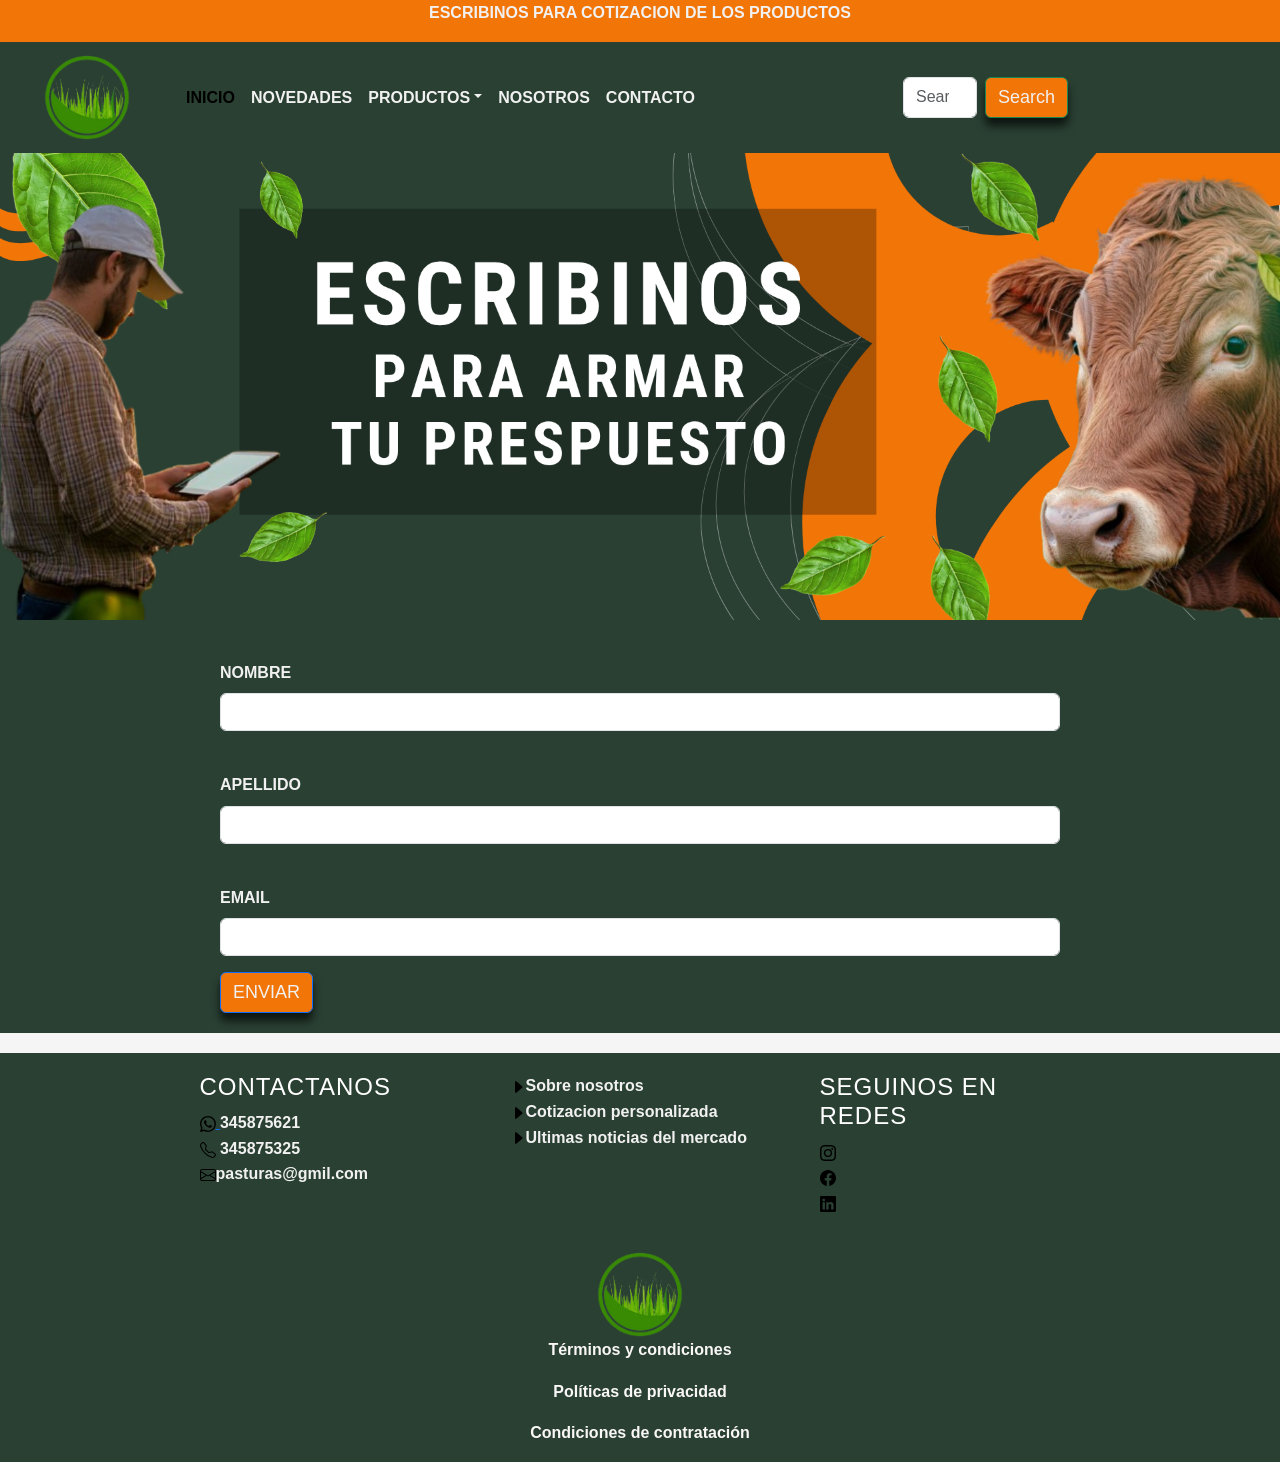
==== pages/contacto.html @ ff21c883 "primer etapa" ====
<!DOCTYPE html>
<html lang="en">
<head>
    <meta charset="UTF-8">
    <meta name="viewport" content="width=device-width, initial-scale=1.0">
    <title>CONTACTO</title>
    <link href="https://cdn.jsdelivr.net/npm/bootstrap@5.3.8/dist/css/bootstrap.min.css" rel="stylesheet" integrity="sha384-sRIl4kxILFvY47J16cr9ZwB07vP4J8+LH7qKQnuqkuIAvNWLzeN8tE5YBujZqJLB" crossorigin="anonymous">
    <link rel="stylesheet" href="/css/style.css">
</head>
<body>
    <header  style="display: flex; justify-content: center;">
      <p>ESCRIBINOS PARA COTIZACION DE LOS PRODUCTOS</p>
    </header>
    <nav class="navbar navbar-expand-lg">
      <div class="container-fluid">
        <a class="navbar-brand" href="index.html"
          ><img
            src="/img/logo.png"
            alt="Logo de Agronomia Pastura"
            width="150px"
        /></a>
        <button
          class="navbar-toggler"
          type="button"
          data-bs-toggle="collapse"
          data-bs-target="#navbarSupportedContent"
          aria-controls="navbarSupportedContent"
          aria-expanded="false"
          aria-label="Toggle navigation"
        >
          <span class="navbar-toggler-icon"></span>
        </button>
        <div class="collapse navbar-collapse" id="navbarSupportedContent">
          <ul class="navbar-nav me-auto mb-2 mb-lg-0">
            <li class="nav-item">
              <a class="nav-link active" aria-current="page" href="/index.html">INICIO</a>
            </li>
            <li class="nav-item">
              <a class="nav-link" href="/pages/novedad.html">NOVEDADES</a>
            </li>
            <li class="nav-item dropdown">
              <a class="nav-link dropdown-toggle" href="#" role="button" data-bs-toggle="dropdown" aria-expanded="false">PRODUCTOS</a>
              <ul class="dropdown-menu">
                <li>
                  <a class="dropdown-item" href="/pages/producto-graminea.html">GRAMINEA</a>
                </li>
                <li>
                  <hr class="dropdown-divider" />
                </li>
                <li>
                  <a class="dropdown-item" href="/pages/producto-leguiminosa.html">LEGUMINOSA</a>
                </li>
                <li>
                  <hr class="dropdown-divider" />
                </li>
                <li>
                  <a class="dropdown-item" href="/pages/producto-alfalfa.html">ALFALFA</a>
                </li>
              </ul>
            </li>
            <li class="nav-item">
              <a class="nav-link" href="/pages/nosotros.html">NOSOTROS</a>
            </li>
            <li class="nav-item">
              <a class="nav-link" href="/pages/contacto.html">CONTACTO</a>
            </li>
          </ul>
          <form class="d-flex" role="search">
            <input class="form-control me-2" type="search"placeholder="Search" aria-label="Search"/>
            <button class="btn btn-outline-success" type="submit">
              Search
            </button>
          </form>
        </div>
      </div>
    </nav>
    <main>
      <section id="Hero-contacto">
          
        <picture>
        <source media="(max-width: 768px") srcset="/img/BG-HERO-CONTACTO-RESPONSIVE.png">
        <img src="/img/BANNER-HERO-CONTACTO.png" class="d-block w-100" alt="Banner pasturas">
        </picture>
                    
      </section>

      <section id="Form">
        <form class="row g-3 needs-validation" novalidate>
          <div class="col-12 col-md-12 position-relative">
            <label for="validationTooltip01" class="form-label">NOMBRE</label>
            <input type="text" class="form-control" id="validationTooltip01"  required>
            <div class="valid-tooltip">
              Looks good!
            </div>
          </div>
          <div class=" col-12 col-md-12 position-relative">
            <label for="validationTooltip02" class="form-label">APELLIDO</label>
            <input type="text" class="form-control" id="validationTooltip02" required>
            <div class="valid-tooltip">
              Looks good!
            </div>
          </div>
          <div class="col-12 col-md-12 position-relative">
            <div class="mb-3">
            <label for="exampleInputEmail1" class="form-label">EMAIL</label>
            <input type="email" class="form-control" id="exampleInputEmail1" aria-describedby="emailHelp">
            
          
          </div>
          <div class="col-12">
            <button class="btn btn-primary" type="submit">ENVIAR</button>
          </div>
        </form>
      </section>
    </main>

    <footer>
      <div class="container">
        <div class="row">
          <div class="col-12 col-md-3 text-white">
            <h4>Contactanos</h4>
            <ul>
                <li><a href="https://wa.me"><img src="/img/whatsapp.svg" alt="Whatsapp"> </a><span>345875621</spa></Li>
                <li><span><img src="/img/telephone.svg" alt="Numero de telefono"> 345875325</span></li>
                <li><a href="https://wa.me"><img src="/img/envelope.svg" alt="Mail"></a><span>pasturas@gmil.com</span></li>
            </ul>
          </div>
          <div class="col-12 col-md-3  text-white">
           <ul>
                <li> <a href="/pages/nosotros.html"><img src="/img/caret-right-fill.svg" alt="Informacion Nostros"></a><span>Sobre nosotros</span></li>
                <li><a href="/pages/contacto.html"><img src="/img/caret-right-fill.svg" alt="Informacion Cotizacion"></a><span>Cotizacion personalizada</span></li>
                <li><a href="/pages/novedad.html"><img src="/img/caret-right-fill.svg" alt="Informacion noticias"></a><span>Ultimas noticias del mercado</span></li>
            </ul>
          </div>
          <div class="col-12 col-md-3 text-white">
            <h4>SEGUINOS EN REDES</h4>
            <ul>
                <li><a href="https://www.instagram.com/colorollan/"><img src="/img/instagram.svg" alt="INSTAGRAM"></a></li>
                <li><a href="https://www.instagram.com/colorollan/"><img src="/img/facebook.svg" alt="FACEBOOK"></a></li>
                <li><a href="www.linkedin.com/in/agostina-rollan-a62007277"><img src="/img/linkedin.svg" alt="LINKEDIN"></a></li>
            </ul>
          </div>
        </div>
        <div class="row">
            <div>
                <div style="display: flex; justify-content: center;"><img src="/img/logo.png" alt="Logo" width="150px"></div>
                <p class="text-center">Términos y condiciones</p>
                <p class="text-center">Políticas de privacidad</p>
                <p class="text-center">Condiciones de contratación</p>
                   
            </div>
        </div>
      </div>
      
    </footer>

    <script
      src="https://cdn.jsdelivr.net/npm/bootstrap@5.3.8/dist/js/bootstrap.bundle.min.js"
      integrity="sha384-FKyoEForCGlyvwx9Hj09JcYn3nv7wiPVlz7YYwJrWVcXK/BmnVDxM+D2scQbITxI"
      crossorigin="anonymous"
    ></script>
</body>
</html>
---- css/style.css ----
body{
    font-family: 'Open Sans', sans-serif;
    font-weight: bold;
    background-color: #f5f5f5;
    color: #faf7f7;
    line-height: 1.6;
}
h1,h2,h3,h4,h5{
    font-family: 'Oswald', sans-serif;
    text-transform: uppercase;
    letter-spacing: 1px;
    
    
}
header{
    background-color: #F27507;
    color: #f1f1f1;
    font-weight: bolder;
}
nav{
    background-color:#2A4033;
    opacity: 75;
}
a.nav-link{
 color: #f1f1f1;
 font-weight:bolder;
}
.dropdown-menu{
    background-color: #2A4033;
  
}
.dropdown-item{
    color: #f1f1f1;
    font-weight:bolder;
}

#titulo-destacados{
    background-image: url(/img/bg-green.jpg);
    background-size: cover;
    background-position: center;
    height: 180px;
    display: flex;
    justify-content: center;
    align-items: center;
    padding: 20px;
    margin: 20px 0 20px 0;
    color:white;

}
@media (max-width: 996px){
    #titulo-destacados h1{
        display: flex;
        justify-content: center;
        font-size: 2.6rem;
        max-width: 500px;
    }
}
@media (max-width: 576px){
    #titulo-destacados h1{
        display: flex;
        justify-content: center;
        font-size: 1.6rem;
        max-width: 300px;
    }
    
}

#Productos-destacados{
     background-color:  #2A4033;
     margin-bottom: 60px;
    padding-bottom: 20px;
    border-radius: 0% 0% 20% 20%;
}
.row{
    padding-top: 20px;
     gap:25px;
     display: flex;
    justify-content: center;
    
}
.card{
    background-color: rgb(255, 255, 250);
    box-shadow: 0 8px 8px rgba(0, 0, 0, 0.678);
    margin: 20px 20px 20px 10px;
    padding-bottom: 15px;
    border-radius: 12px;
    
    
}
.card img{
    
    width: 100%;
    height: 220px;
    opacity:1;
    object-fit: cover;
    border-radius: 5% 5% 0% 0%;
}

.card-title{
    color: #2A4033;
    opacity:1;
    display: flex;
    justify-content: center;

}
.card-text{
    color: #2A4033;
    display: flex;
    justify-content: center;
}
.btn{
    background-color: #F27507;
    box-shadow: 0 8px 8px rgba(0, 0, 0, 0.678);
    font-family: 'Oswald', sans-serif;
    color: #f1f1f1;
    display: flex;
    justify-content: center;
    font-size: large;
    

}


#Información{
    display: flex;
    justify-content: center;
}

footer{
    background-color: #2A4033;
}

footer ul{
    list-style: none;
    padding: 0;
    color: #f1f1f1;
    
}

#Form{
    background-color: #2A4033;
    padding: 20px;
    margin-bottom: 20px;
    color: #f1f1f1;
    font-weight: bold;
    
}
form{
    padding: 0 200px;
}
input{
    width:auto;
}
.card-clima{
    color: #2A4033;
}
#card-clima-extendido{
  color: #2A4033;
  display: flex;
  flex-wrap: nowrap;
}
@media (max-width: 576px){
    #card-clima-extendido{
    display: flex;
    flex-wrap: wrap;
    }
}
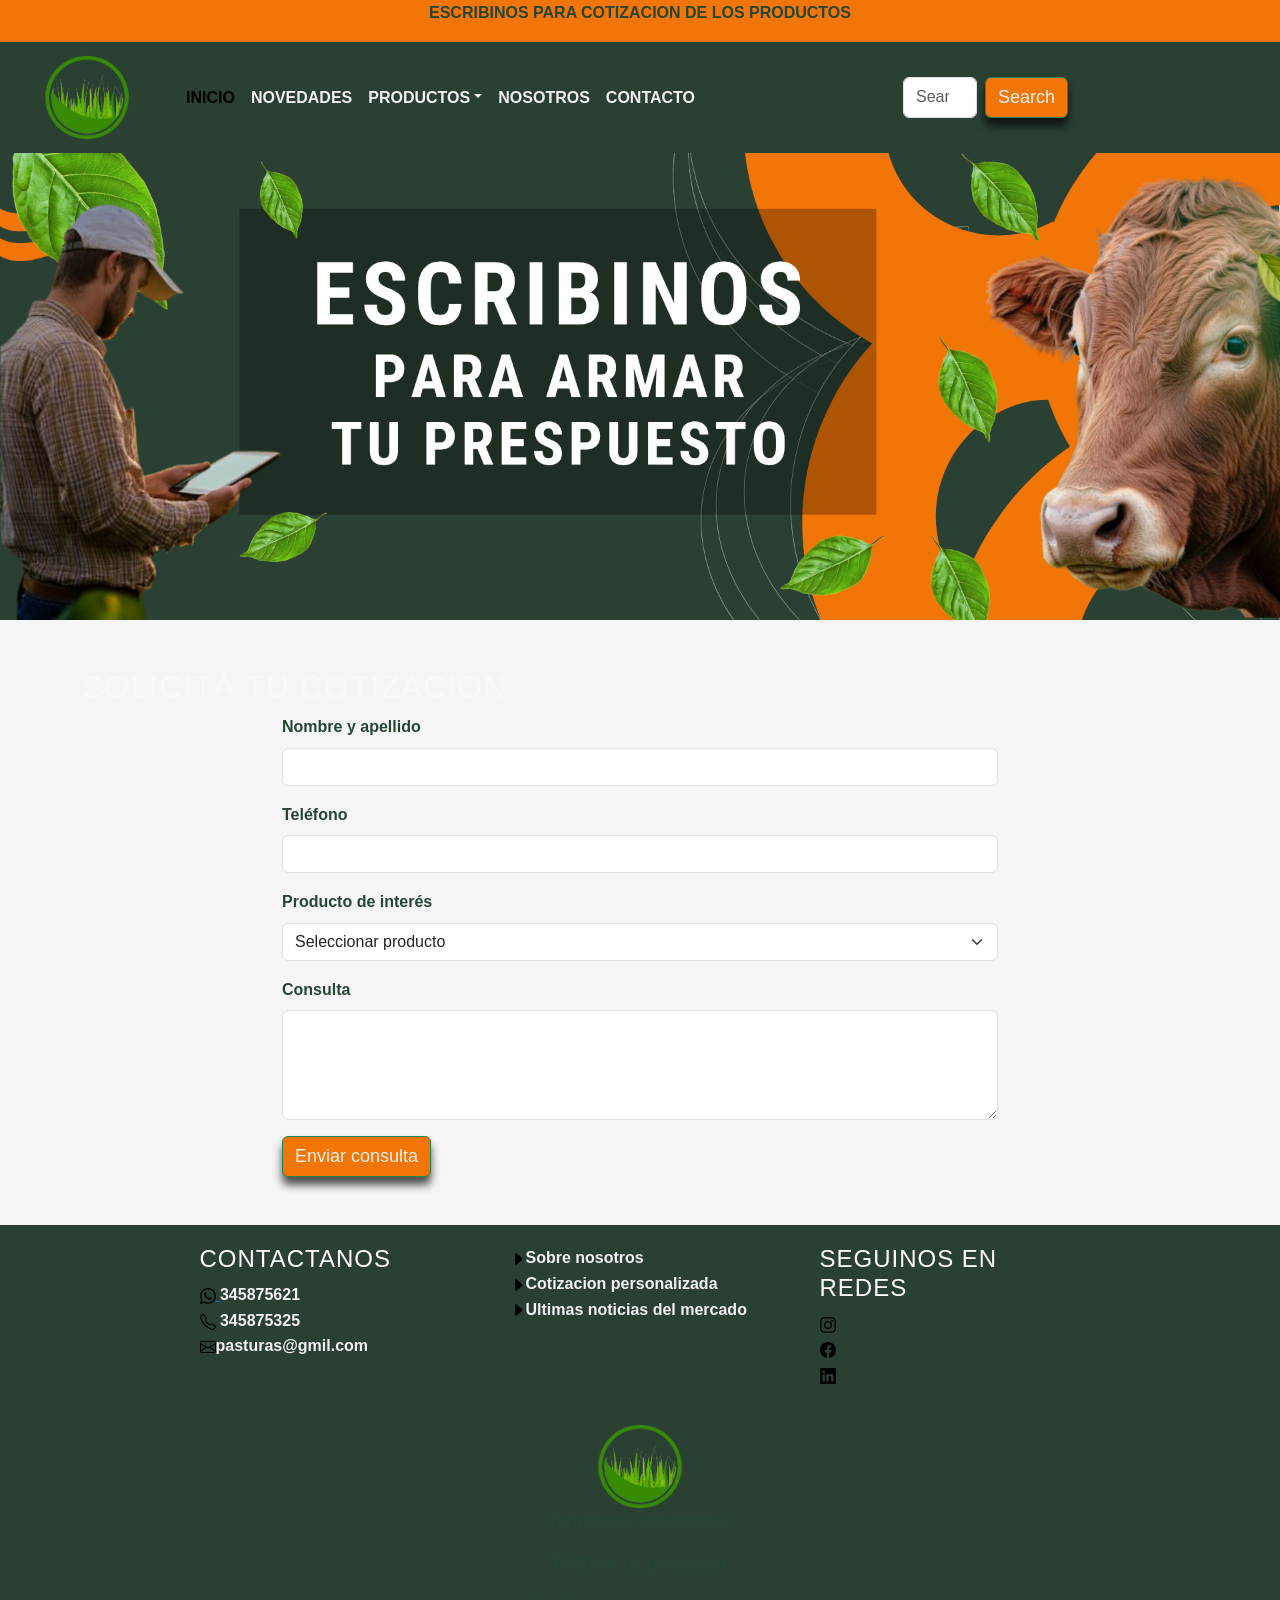
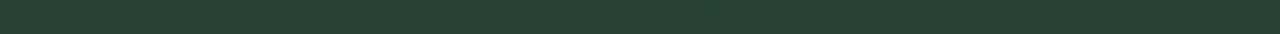
==== commit 770a9fae: "Terminando proyecto, agregue secciones, grafico, formulario" ====
--- a/pages/contacto.html
+++ b/pages/contacto.html
@@ -5,7 +5,7 @@
     <meta name="viewport" content="width=device-width, initial-scale=1.0">
     <title>CONTACTO</title>
     <link href="https://cdn.jsdelivr.net/npm/bootstrap@5.3.8/dist/css/bootstrap.min.css" rel="stylesheet" integrity="sha384-sRIl4kxILFvY47J16cr9ZwB07vP4J8+LH7qKQnuqkuIAvNWLzeN8tE5YBujZqJLB" crossorigin="anonymous">
-    <link rel="stylesheet" href="/css/style.css">
+    <link rel="stylesheet" href="../css/style.css">
 </head>
 <body>
     <header  style="display: flex; justify-content: center;">
@@ -13,9 +13,9 @@
     </header>
     <nav class="navbar navbar-expand-lg">
       <div class="container-fluid">
-        <a class="navbar-brand" href="index.html"
+        <a class="navbar-brand" href="../index.html"
           ><img
-            src="/img/logo.png"
+            src="../img/logo.png"
             alt="Logo de Agronomia Pastura"
             width="150px"
         /></a>
@@ -33,36 +33,36 @@
         <div class="collapse navbar-collapse" id="navbarSupportedContent">
           <ul class="navbar-nav me-auto mb-2 mb-lg-0">
             <li class="nav-item">
-              <a class="nav-link active" aria-current="page" href="/index.html">INICIO</a>
+              <a class="nav-link active" aria-current="page" href="../index.html">INICIO</a>
             </li>
             <li class="nav-item">
-              <a class="nav-link" href="/pages/novedad.html">NOVEDADES</a>
+              <a class="nav-link" href="../pages/novedad.html">NOVEDADES</a>
             </li>
             <li class="nav-item dropdown">
               <a class="nav-link dropdown-toggle" href="#" role="button" data-bs-toggle="dropdown" aria-expanded="false">PRODUCTOS</a>
               <ul class="dropdown-menu">
                 <li>
-                  <a class="dropdown-item" href="/pages/producto-graminea.html">GRAMINEA</a>
+                  <a class="dropdown-item" href="../pages/producto-graminea.html">GRAMINEA</a>
                 </li>
                 <li>
                   <hr class="dropdown-divider" />
                 </li>
                 <li>
-                  <a class="dropdown-item" href="/pages/producto-leguiminosa.html">LEGUMINOSA</a>
+                  <a class="dropdown-item" href="../pages/producto-leguiminosa.html">LEGUMINOSA</a>
                 </li>
                 <li>
                   <hr class="dropdown-divider" />
                 </li>
                 <li>
-                  <a class="dropdown-item" href="/pages/producto-alfalfa.html">ALFALFA</a>
+                  <a class="dropdown-item" href="../pages/producto-alfalfa.html">ALFALFA</a>
                 </li>
               </ul>
             </li>
             <li class="nav-item">
-              <a class="nav-link" href="/pages/nosotros.html">NOSOTROS</a>
+              <a class="nav-link" href="../pages/nosotros.html">NOSOTROS</a>
             </li>
             <li class="nav-item">
-              <a class="nav-link" href="/pages/contacto.html">CONTACTO</a>
+              <a class="nav-link" href="../pages/contacto.html">CONTACTO</a>
             </li>
           </ul>
           <form class="d-flex" role="search">
@@ -78,38 +78,42 @@
       <section id="Hero-contacto">
           
         <picture>
-        <source media="(max-width: 768px") srcset="/img/BG-HERO-CONTACTO-RESPONSIVE.png">
-        <img src="/img/BANNER-HERO-CONTACTO.png" class="d-block w-100" alt="Banner pasturas">
+        <source media="(max-width: 768px") srcset="../img/BG-HERO-CONTACTO-RESPONSIVE.png">
+        <img src="../img/BANNER-HERO-CONTACTO.png" class="d-block w-100" alt="Banner pasturas">
         </picture>
                     
       </section>
 
-      <section id="Form">
-        <form class="row g-3 needs-validation" novalidate>
-          <div class="col-12 col-md-12 position-relative">
-            <label for="validationTooltip01" class="form-label">NOMBRE</label>
-            <input type="text" class="form-control" id="validationTooltip01"  required>
-            <div class="valid-tooltip">
-              Looks good!
-            </div>
+      <section id="Formulario" class="container my-5">
+        <h2>Solicitá tu cotización</h2>
+
+        <form>
+          <div class="mb-3">
+            <label for="nombre" class="form-label">Nombre y apellido</label>
+            <input type="text" class="form-control" id="nombre" required>
           </div>
-          <div class=" col-12 col-md-12 position-relative">
-            <label for="validationTooltip02" class="form-label">APELLIDO</label>
-            <input type="text" class="form-control" id="validationTooltip02" required>
-            <div class="valid-tooltip">
-              Looks good!
-            </div>
+
+          <div class="mb-3">
+            <label for="telefono" class="form-label">Teléfono</label>
+            <input type="tel" class="form-control" id="telefono" required>
           </div>
-          <div class="col-12 col-md-12 position-relative">
-            <div class="mb-3">
-            <label for="exampleInputEmail1" class="form-label">EMAIL</label>
-            <input type="email" class="form-control" id="exampleInputEmail1" aria-describedby="emailHelp">
-            
-          
+
+          <div class="mb-3">
+            <label for="producto" class="form-label">Producto de interés</label>
+            <select class="form-select" id="producto" required>
+              <option value="">Seleccionar producto</option>
+              <option>Raigrás anual LE284</option>
+              <option>Alfalfa</option>
+              <option>Luminosa</option>
+            </select>
           </div>
-          <div class="col-12">
-            <button class="btn btn-primary" type="submit">ENVIAR</button>
+
+          <div class="mb-3">
+            <label for="mensaje" class="form-label">Consulta</label>
+            <textarea class="form-control" id="mensaje" rows="4"></textarea>
           </div>
+
+          <button type="submit" class="btn btn-success">Enviar consulta</button>
         </form>
       </section>
     </main>
@@ -120,30 +124,30 @@
           <div class="col-12 col-md-3 text-white">
             <h4>Contactanos</h4>
             <ul>
-                <li><a href="https://wa.me"><img src="/img/whatsapp.svg" alt="Whatsapp"> </a><span>345875621</spa></Li>
-                <li><span><img src="/img/telephone.svg" alt="Numero de telefono"> 345875325</span></li>
-                <li><a href="https://wa.me"><img src="/img/envelope.svg" alt="Mail"></a><span>pasturas@gmil.com</span></li>
+                <li><a href="https://wa.me"><img src="../img/whatsapp.svg" alt="Whatsapp"> </a><span>345875621</spa></Li>
+                <li><span><img src="../img/telephone.svg" alt="Numero de telefono"> 345875325</span></li>
+                <li><a href="https://wa.me"><img src="../img/envelope.svg" alt="Mail"></a><span>pasturas@gmil.com</span></li>
             </ul>
           </div>
           <div class="col-12 col-md-3  text-white">
            <ul>
-                <li> <a href="/pages/nosotros.html"><img src="/img/caret-right-fill.svg" alt="Informacion Nostros"></a><span>Sobre nosotros</span></li>
-                <li><a href="/pages/contacto.html"><img src="/img/caret-right-fill.svg" alt="Informacion Cotizacion"></a><span>Cotizacion personalizada</span></li>
-                <li><a href="/pages/novedad.html"><img src="/img/caret-right-fill.svg" alt="Informacion noticias"></a><span>Ultimas noticias del mercado</span></li>
+                <li> <a href="../pages/nosotros.html"><img src="../img/caret-right-fill.svg" alt="Informacion Nostros"></a><span>Sobre nosotros</span></li>
+                <li><a href="../pages/contacto.html"><img src="../img/caret-right-fill.svg" alt="Informacion Cotizacion"></a><span>Cotizacion personalizada</span></li>
+                <li><a href="../pages/novedad.html"><img src="../img/caret-right-fill.svg" alt="Informacion noticias"></a><span>Ultimas noticias del mercado</span></li>
             </ul>
           </div>
           <div class="col-12 col-md-3 text-white">
             <h4>SEGUINOS EN REDES</h4>
             <ul>
-                <li><a href="https://www.instagram.com/colorollan/"><img src="/img/instagram.svg" alt="INSTAGRAM"></a></li>
-                <li><a href="https://www.instagram.com/colorollan/"><img src="/img/facebook.svg" alt="FACEBOOK"></a></li>
-                <li><a href="www.linkedin.com/in/agostina-rollan-a62007277"><img src="/img/linkedin.svg" alt="LINKEDIN"></a></li>
+                <li><a href="https://www.instagram.com/colorollan/"><img src="../img/instagram.svg" alt="INSTAGRAM"></a></li>
+                <li><a href="https://www.instagram.com/colorollan/"><img src="../img/facebook.svg" alt="FACEBOOK"></a></li>
+                <li><a href="www.linkedin.com/in/agostina-rollan-a62007277"><img src="../img/linkedin.svg" alt="LINKEDIN"></a></li>
             </ul>
           </div>
         </div>
         <div class="row">
             <div>
-                <div style="display: flex; justify-content: center;"><img src="/img/logo.png" alt="Logo" width="150px"></div>
+                <div style="display: flex; justify-content: center;"><img src="../img/logo.png" alt="Logo" width="150px"></div>
                 <p class="text-center">Términos y condiciones</p>
                 <p class="text-center">Políticas de privacidad</p>
                 <p class="text-center">Condiciones de contratación</p>
--- a/css/style.css
+++ b/css/style.css
@@ -55,7 +55,7 @@
         max-width: 500px;
     }
 }
-@media (max-width: 576px){
+@media (max-width: 768px){
     #titulo-destacados h1{
         display: flex;
         justify-content: center;
@@ -66,10 +66,15 @@
 }
 
 #Productos-destacados{
-     background-color:  #2A4033;
-     margin-bottom: 60px;
+    background-color:  #2A4033;
+    margin-bottom: 60px;
     padding-bottom: 20px;
     border-radius: 0% 0% 20% 20%;
+}
+@media (max-width: 768px){
+    #Productos-destacados{
+    border-radius: 0%;
+    }
 }
 .row{
     padding-top: 20px;
@@ -87,6 +92,7 @@
     
     
 }
+
 .card img{
     
     width: 100%;
@@ -159,9 +165,211 @@
   display: flex;
   flex-wrap: nowrap;
 }
-@media (max-width: 576px){
+@media (max-width: 768px){
     #card-clima-extendido{
     display: flex;
     flex-wrap: wrap;
     }
 }
+
+#Card-productos{
+    margin: 25px;
+}
+#Card-productos img {
+    margin-top: 5px;
+    object-fit: contain;
+}
+.card-body{
+    display: flex;
+    flex-direction: column;
+    align-items: center;
+}
+
+.card-body-p{
+    
+    flex-direction: column;
+    align-items: flex-start;
+    background-color:f1f1f1 ;
+}
+#Card-productos h5{
+    font-weight: bolder;
+    color: #2A4033;
+    box-shadow: none;
+    padding-bottom: 10px;
+}
+#boton-prod{
+    padding: 8px 20px; 
+    font-size: 25px;   
+    font-weight: bolder;
+    width:min-content;
+    flex-direction: row;
+    justify-content: center;
+    border-radius: 25px;
+}
+
+#Ficha-Tecnica{
+    color: #2A4033;
+    max-width: 900px;
+    margin: 50px auto;
+    background-color: white;
+    padding: 40px;
+    border-radius: 15px;
+    box-shadow: 0 4px 15px rgba(0,0,0,.15);
+}
+#Ficha-Tecnica  h2, h3{
+    font-weight: bolder;
+}
+.ficha-body{
+    display: flex;
+    flex-direction: column;
+    align-items: center;
+    padding: 30px;
+}
+#Clima-ext{
+    display: flex;
+    flex-wrap: wrap;
+    flex-direction: row;
+}
+#Clima-ext h2 {
+  text-align: center;
+  margin-bottom: 30px;
+}
+
+.card-clima-ext {
+  background-color: white;
+  padding: 18px;
+  border-radius: 12px;
+  box-shadow: 0 4px 12px rgba(0,0,0,.12);
+  height: 100%;
+  text-align: center;
+}
+
+.card-clima-ext h3 {
+  font-size: 20px;
+  color: #254635;
+}
+
+.card-clima-ext p {
+  margin-bottom: 8px;
+}
+
+#Beneficios .col-md-3{
+    background:#254635;
+    padding: 25px;
+    border-radius: 12px;
+    box-shadow: 0 3px 10px rgba(0,0,0,.10);
+}
+
+#Beneficios img{
+    width: 40px;
+    height: 40px;
+    margin-bottom: 10px;
+    color: #f1f1f1;
+}
+
+#Beneficios-Novedad{
+    background-image: url(../img/BANNER-NOVEDAD-BENEF.png);
+    background-size: cover;
+    height:450px;
+   
+}
+#Beneficios-Novedad .carousel-item{
+    min-height: 350px;
+}
+
+#Beneficios-Novedad .carousel-caption{
+     position: absolute;
+    left: auto;
+    right: 50px;
+    top: 50%;
+    transform: translateY(-50%);
+    text-align: left;
+    width: 45%;
+    color: #254635;
+
+}
+
+#Beneficios-Novedad .carousel-caption h5{
+    font-size: 50px;
+    font-weight: bolder;
+}
+
+#Beneficios-Novedad .carousel-caption p{
+    font-size: 20px;
+}
+
+#Beneficios-Novedad .carousel-control-next-icon, .carousel-control-prev-icon{
+    background-color:#F27507;
+}
+@media (max-width: 768px){
+    #Beneficios-Novedad{
+    background-image: url(../img/BG-NOVEDAD-BENEF-RESP.png);
+    background-size: cover;
+    height: 850px;
+   
+    }
+    #Beneficios-Novedad .carousel-item{
+        min-height: 768px;
+    }
+
+    #Beneficios-Novedad .carousel-caption{
+    
+        color: #254635;
+        display: flex;
+        flex-direction: column;
+        flex-wrap: nowrap;
+        align-items: center;
+        text-align: center;
+        left: 200px;
+        
+    }
+    #Beneficios-Novedad .carousel-caption p{
+    font-size: 20px;
+     }   
+
+}
+
+#Beneficios-Novedad-2{
+    background-image: url(../img/BANNE-NOVEDAD-ABOUT.png);
+    background-size: cover;
+    height:650px;
+    margin-bottom: 25px;
+    
+
+}
+#Beneficios-Novedad-2 h3, p{
+    color: #254635;
+}
+
+@media (max-width: 768px){
+    #Beneficios-Novedad-2{
+    background-image: url(../img/BG-NOVEDAD-ABOUT-RESP.png);
+    background-size: cover;
+    height: 1600px;
+    }
+}
+ .tarjeta-cuadrada{
+    background-color: rgba(250, 144, 5, 0.76);
+    padding: 18px;
+    border-radius: 12px;
+    box-shadow: 0 4px 12px rgba(0,0,0,.12);
+    height: 100%;
+    text-align: center;
+  
+ }
+ #Formulario label{
+    color:#254635;
+ }
+ #SeccionGrafico{
+    padding: 40px 0;
+}
+
+#SeccionGrafico h2{
+    color: #254635;
+}
+
+#graficoClima{
+    width: 100%;
+    height: 400px;
+    background-color: #ffffff;
+}
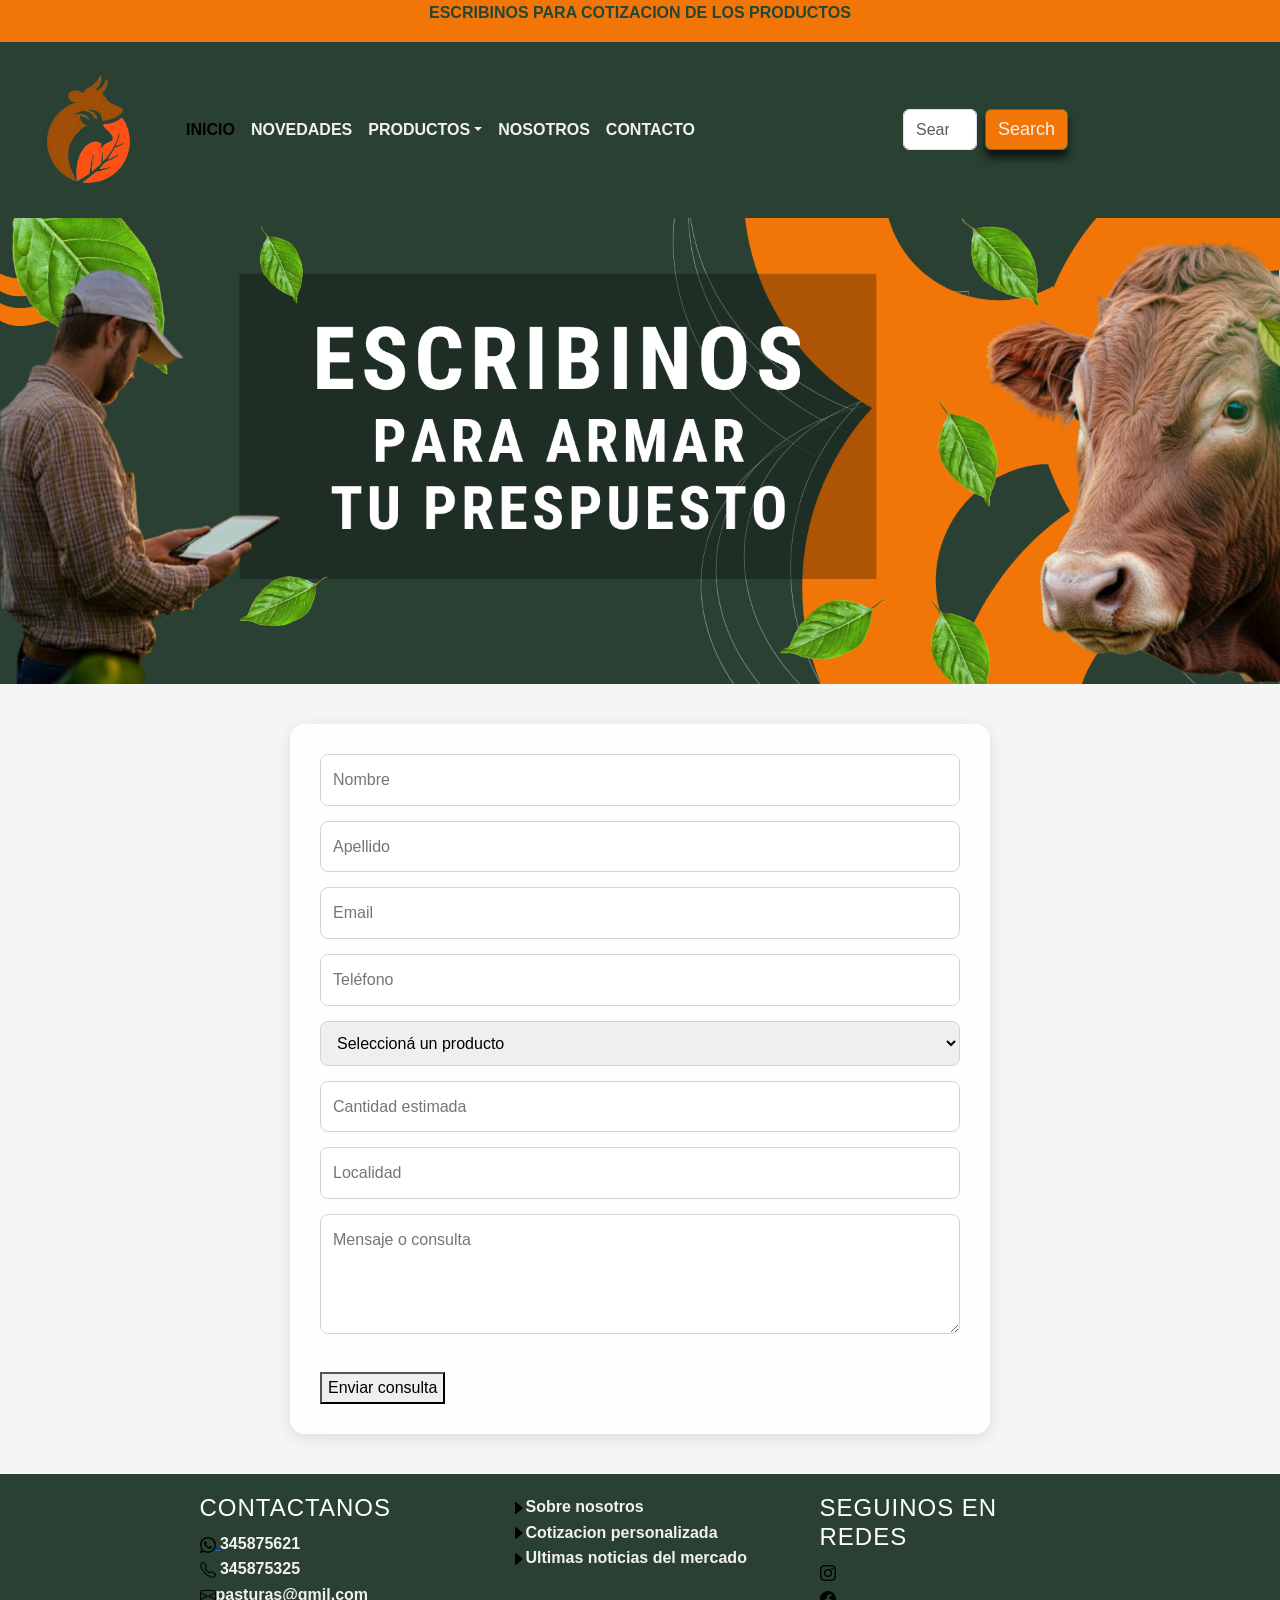
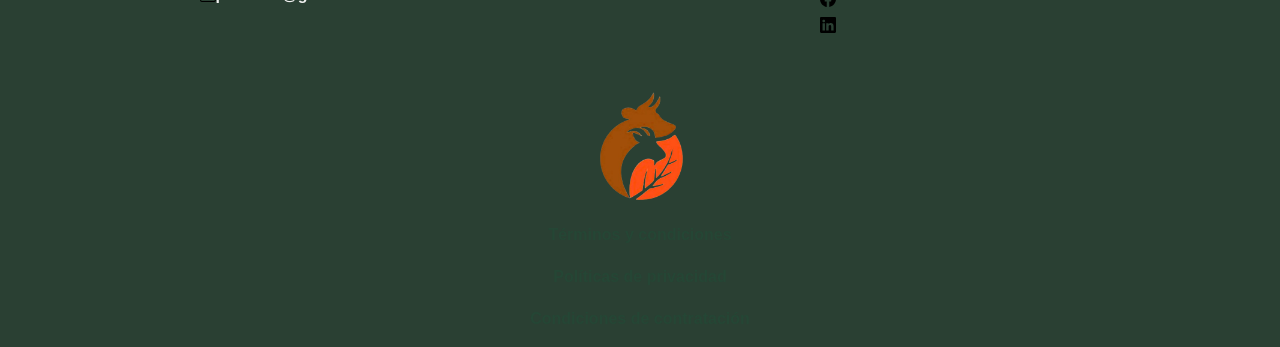
==== commit 8a2fbebf: "Correcion formulario form, clima extendido filtro, css correccion, cambio logo" ====
--- a/pages/contacto.html
+++ b/pages/contacto.html
@@ -83,39 +83,30 @@
         </picture>
                     
       </section>
+      <section id="Formulario">
+          <form id="formContacto">
+            <input type="text" id="nombre" placeholder="Nombre">
+            <input type="text" id="apellido" placeholder="Apellido">
+            <input type="email" id="email" placeholder="Email">
+            <input type="tel" id="telefono" placeholder="Teléfono">
+            
+            <select id="producto">
+              <option value="">Seleccioná un producto</option>
+              <option value="gramineas">Gramíneas</option>
+              <option value="leguminosas">Leguminosas</option>
+              <option value="pasturas">Pasturas</option>
+            </select>
 
-      <section id="Formulario" class="container my-5">
-        <h2>Solicitá tu cotización</h2>
+            <input type="number" id="cantidad" placeholder="Cantidad estimada">
+            <input type="text" id="localidad" placeholder="Localidad">
+            <textarea id="mensaje" placeholder="Mensaje o consulta"></textarea>
 
-        <form>
-          <div class="mb-3">
-            <label for="nombre" class="form-label">Nombre y apellido</label>
-            <input type="text" class="form-control" id="nombre" required>
-          </div>
+            <p id="errorFormulario"></p>
 
-          <div class="mb-3">
-            <label for="telefono" class="form-label">Teléfono</label>
-            <input type="tel" class="form-control" id="telefono" required>
-          </div>
-
-          <div class="mb-3">
-            <label for="producto" class="form-label">Producto de interés</label>
-            <select class="form-select" id="producto" required>
-              <option value="">Seleccionar producto</option>
-              <option>Raigrás anual LE284</option>
-              <option>Alfalfa</option>
-              <option>Luminosa</option>
-            </select>
-          </div>
-
-          <div class="mb-3">
-            <label for="mensaje" class="form-label">Consulta</label>
-            <textarea class="form-control" id="mensaje" rows="4"></textarea>
-          </div>
-
-          <button type="submit" class="btn btn-success">Enviar consulta</button>
-        </form>
+            <button type="submit">Enviar consulta</button>
+          </form>
       </section>
+      
     </main>
 
     <footer>
--- a/css/style.css
+++ b/css/style.css
@@ -225,32 +225,91 @@
     align-items: center;
     padding: 30px;
 }
-#Clima-ext{
-    display: flex;
-    flex-wrap: wrap;
-    flex-direction: row;
-}
+.card-clima-actual{
+    background:#fff;
+    color:#254635;
+    width:100%;
+    max-width:500px;
+    padding:30px;
+    border-radius:15px;
+    box-shadow:0 4px 12px rgba(0,0,0,.12);
+    text-align:center;
+    justify-content: center;
+    
+
+}
+
+.card-clima-actual h2{
+    margin-bottom:25px;
+    color:#254635;
+}
+
+#Clima-ext {
+  padding: 50px 0;
+  color: #254635;
+}
+
 #Clima-ext h2 {
   text-align: center;
+  margin-bottom: 25px;
+  color: #254635;
+}
+
+.buscador-clima {
+  display: flex;
+  justify-content: center;
   margin-bottom: 30px;
 }
 
+#buscadorClima {
+  width: 100%;
+  max-width: 360px;
+  padding: 12px 15px;
+  border: 1px solid #ccc;
+  border-radius: 10px;
+  font-size: 16px;
+}
+
+#card-clima-extendido {
+  display: flex;
+  flex-wrap: wrap;
+  justify-content: center;
+}
+
 .card-clima-ext {
-  background-color: white;
-  padding: 18px;
-  border-radius: 12px;
-  box-shadow: 0 4px 12px rgba(0,0,0,.12);
-  height: 100%;
+  background-color:#254635;
+  color:#ccc;
+  padding: 22px;
+  border-radius: 14px;
+  box-shadow: 0 4px 12px rgba(0, 0, 0, 0.12);
+  min-height: 210px;
   text-align: center;
+  transition: transform 0.3s;
+}
+
+.card-clima-ext:hover {
+  transform: translateY(-5px);
 }
 
 .card-clima-ext h3 {
-  font-size: 20px;
-  color: #254635;
+  font-size: 1.3rem;
+  color:#ccc;
+  margin-bottom: 15px;
 }
 
 .card-clima-ext p {
   margin-bottom: 8px;
+  color:#ccc;
+}
+
+@media (max-width: 768px) {
+  #Clima-ext {
+    padding: 35px 15px;
+  }
+
+  .card-clima-ext {
+    min-height: auto;
+  }
 }
 
 #Beneficios .col-md-3{
@@ -360,7 +419,31 @@
  #Formulario label{
     color:#254635;
  }
- #SeccionGrafico{
+ #formContacto {
+  max-width: 700px;
+  margin: 40px auto;
+  padding: 30px;
+  background-color: rgba(255, 255, 255, 0.95);
+  border-radius: 15px;
+  box-shadow: 0 4px 15px rgba(0, 0, 0, 0.1);
+}
+
+#formContacto input, #formContacto select, #formContacto textarea {
+  width: 100%;
+  padding: 12px;
+  margin-bottom: 15px;
+  border: 1px solid #d4d4d4;
+  border-radius: 8px;
+  font-size: 1rem;
+  font-family: inherit;
+}
+
+#formContacto textarea {
+  min-height: 120px;
+  resize: vertical;
+}
+ 
+#SeccionGrafico{
     padding: 40px 0;
 }
 
@@ -372,4 +455,18 @@
     width: 100%;
     height: 400px;
     background-color: #ffffff;
+}
+
+.buscador{
+    display:flex;
+    justify-content:center;
+    margin:20px 0;
+}
+
+#buscadorClima{
+    width:300px;
+    max-width:90%;
+    padding:10px;
+    border:1px solid #ccc;
+    border-radius:8px;
 }
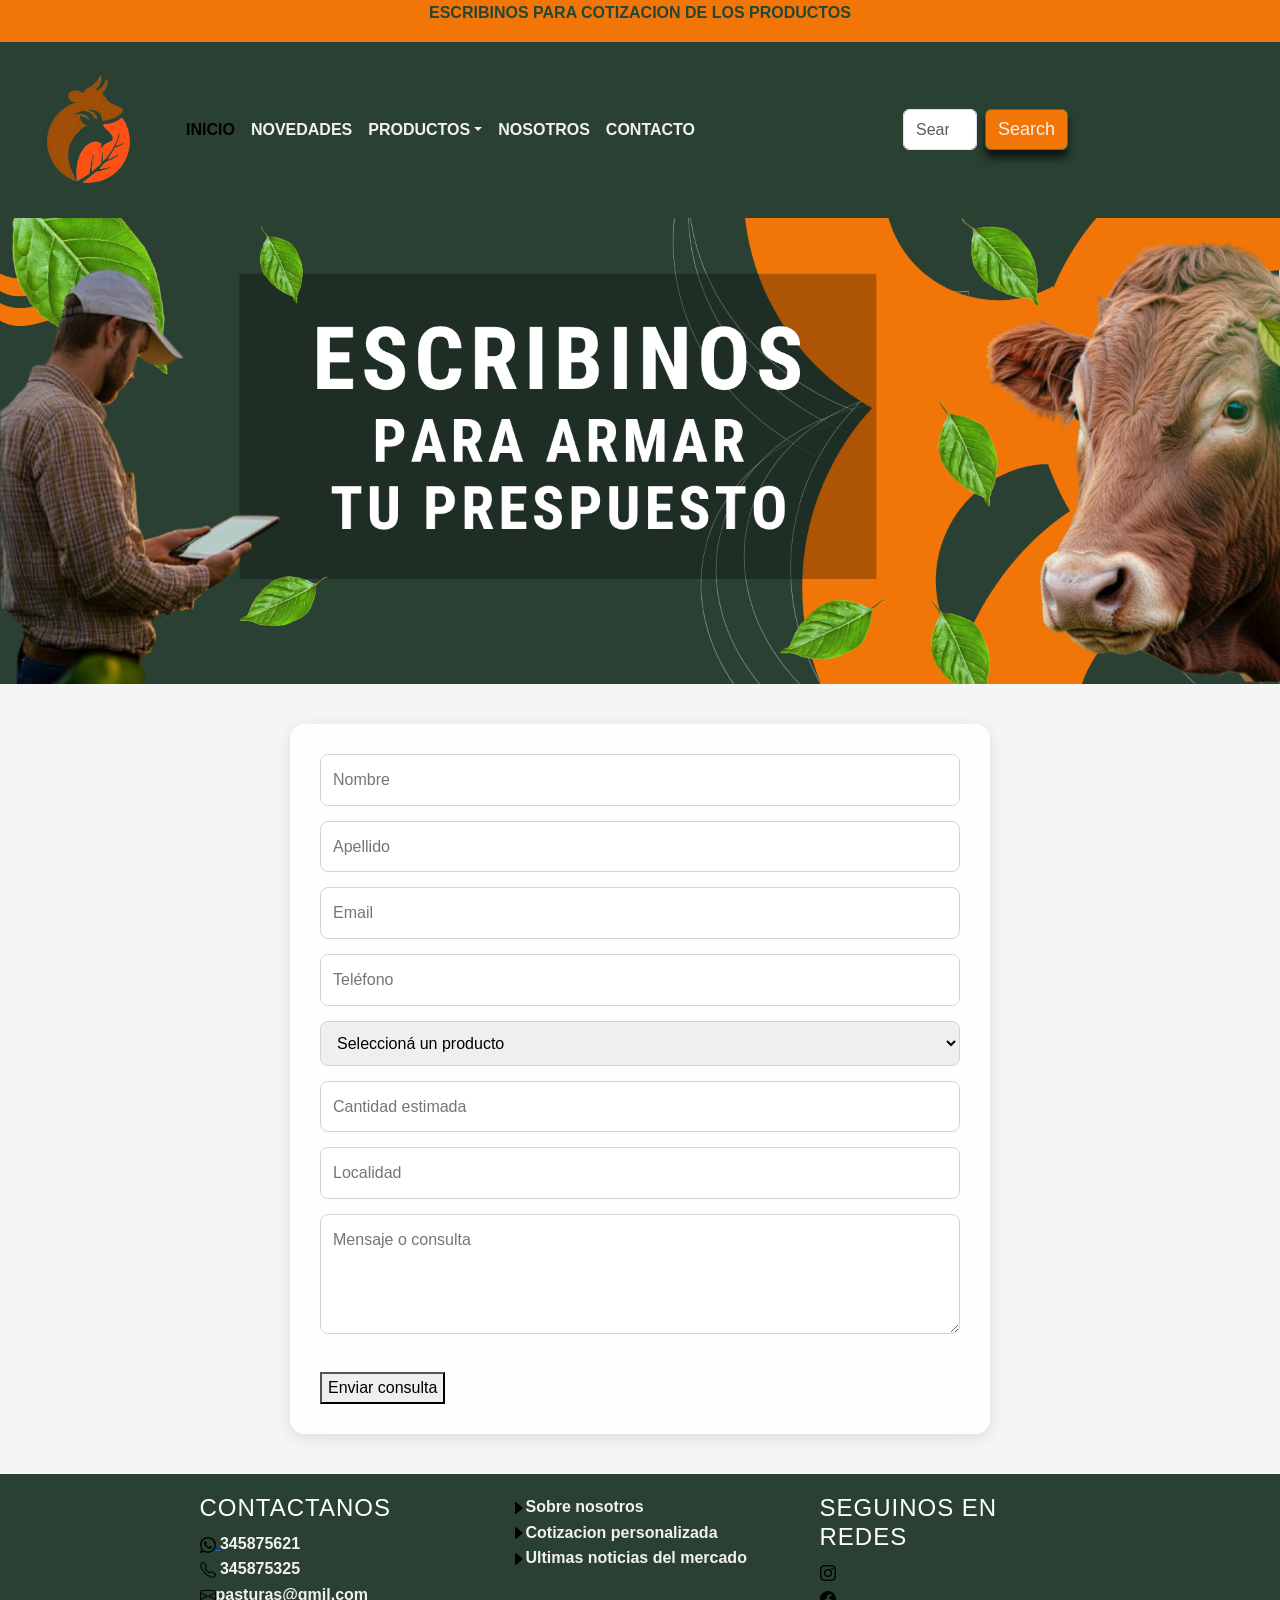
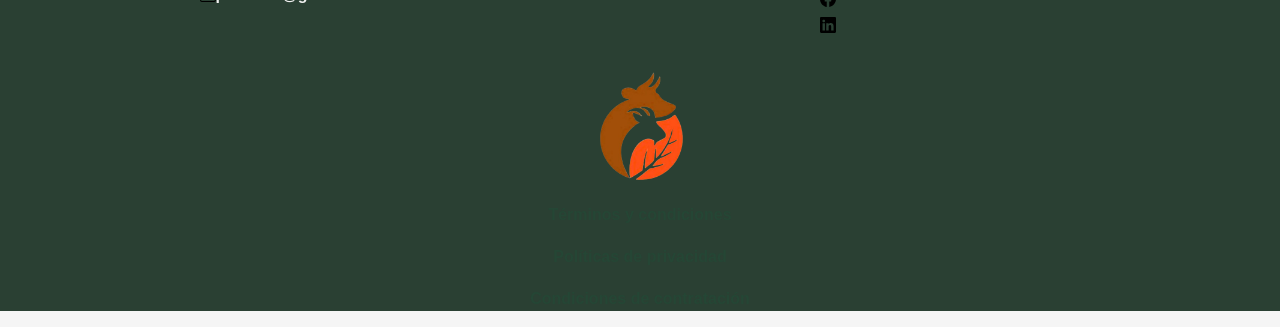
==== commit 45594d58: "Ultimos detalles" ====
--- a/pages/contacto.html
+++ b/pages/contacto.html
@@ -136,7 +136,7 @@
             </ul>
           </div>
         </div>
-        <div class="row">
+        <div class="row-footer">
             <div>
                 <div style="display: flex; justify-content: center;"><img src="../img/logo.png" alt="Logo" width="150px"></div>
                 <p class="text-center">Términos y condiciones</p>
--- a/css/style.css
+++ b/css/style.css
@@ -469,4 +469,7 @@
     padding:10px;
     border:1px solid #ccc;
     border-radius:8px;
-}+}
+    .row-footer{
+        color: #ccc;
+    }
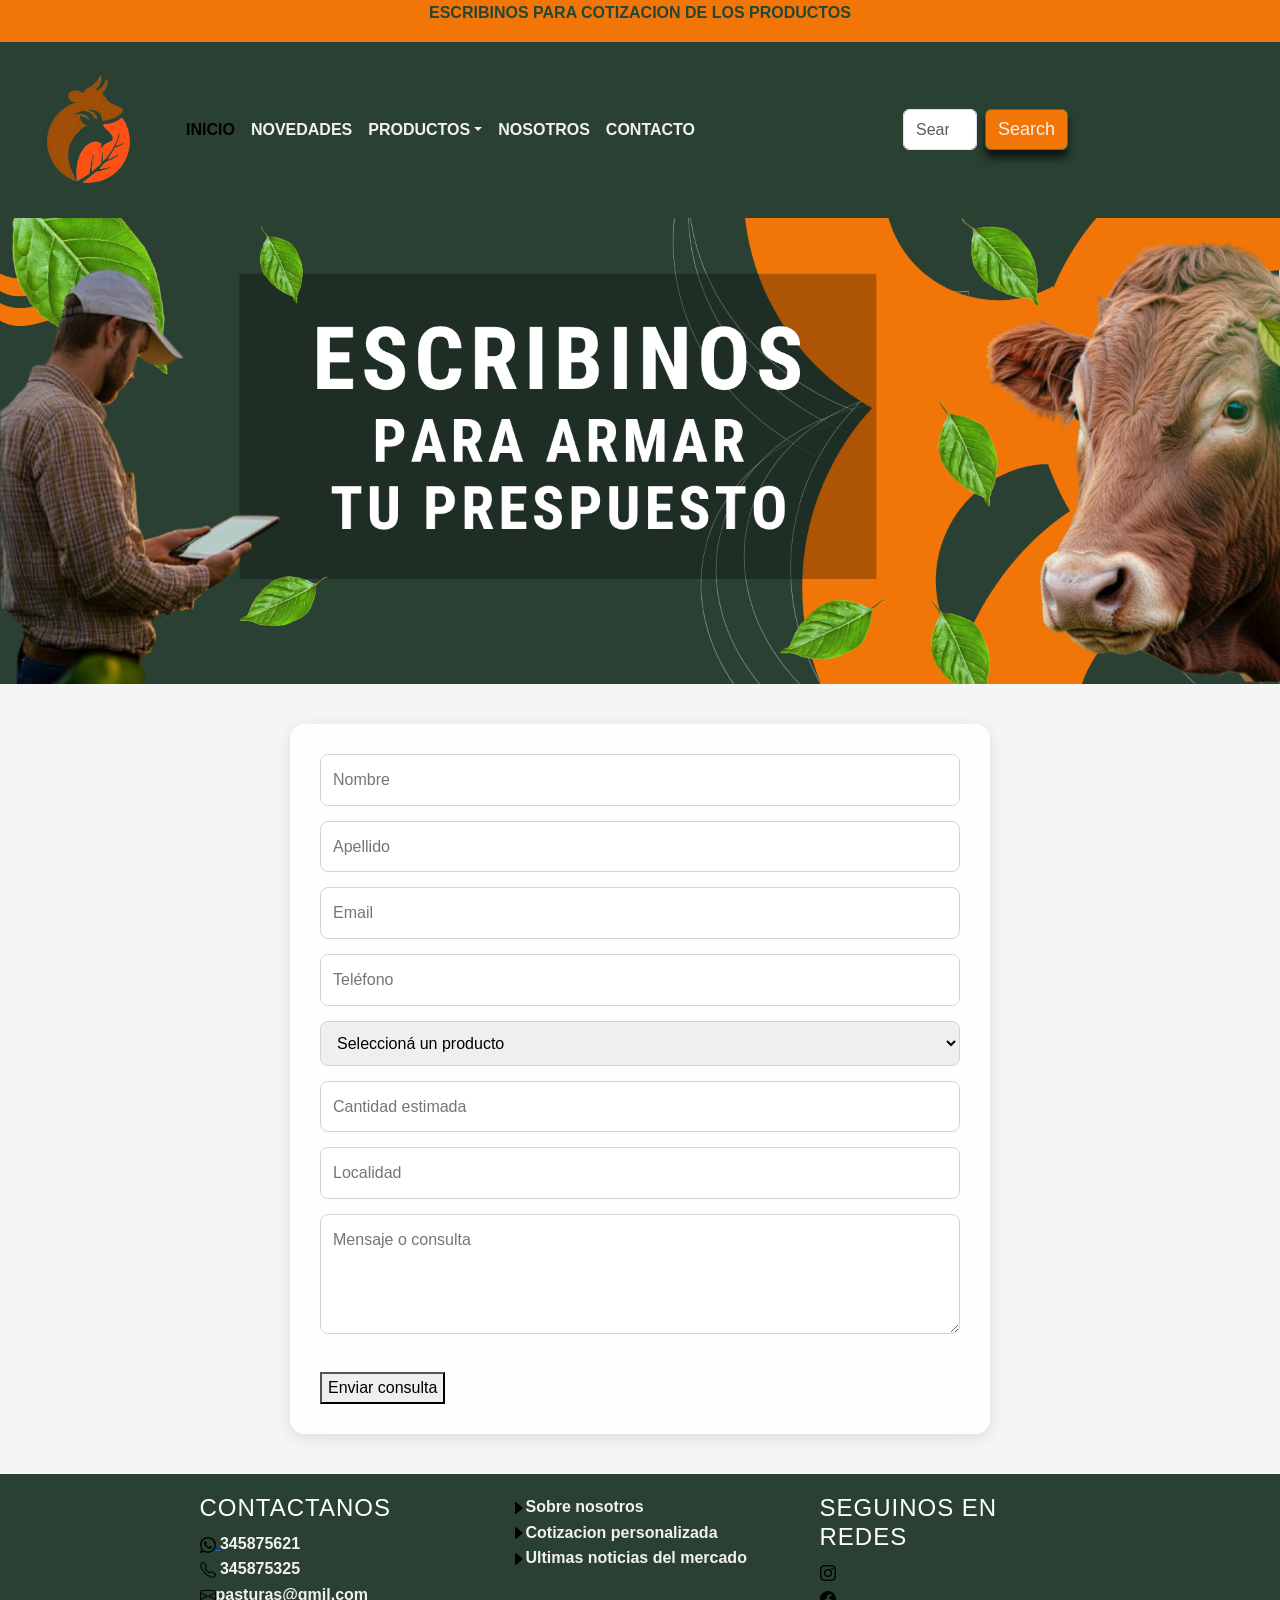
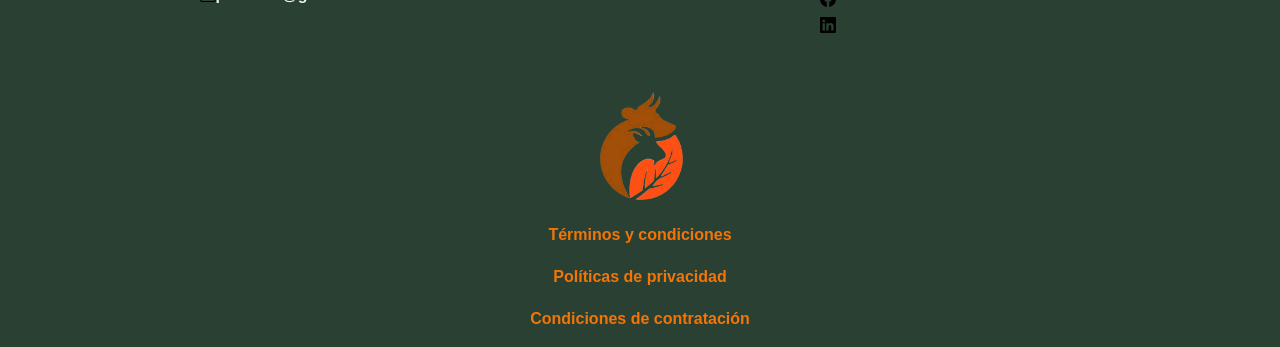
==== commit d2046cf6: "correcion de footer" ====
--- a/pages/contacto.html
+++ b/pages/contacto.html
@@ -136,7 +136,7 @@
             </ul>
           </div>
         </div>
-        <div class="row-footer">
+        <div class="row" id="footer">
             <div>
                 <div style="display: flex; justify-content: center;"><img src="../img/logo.png" alt="Logo" width="150px"></div>
                 <p class="text-center">Términos y condiciones</p>
--- a/css/style.css
+++ b/css/style.css
@@ -470,6 +470,6 @@
     border:1px solid #ccc;
     border-radius:8px;
 }
-    .row-footer{
-        color: #ccc;
-    }+#footer p{
+    color:#F27507;
+}
